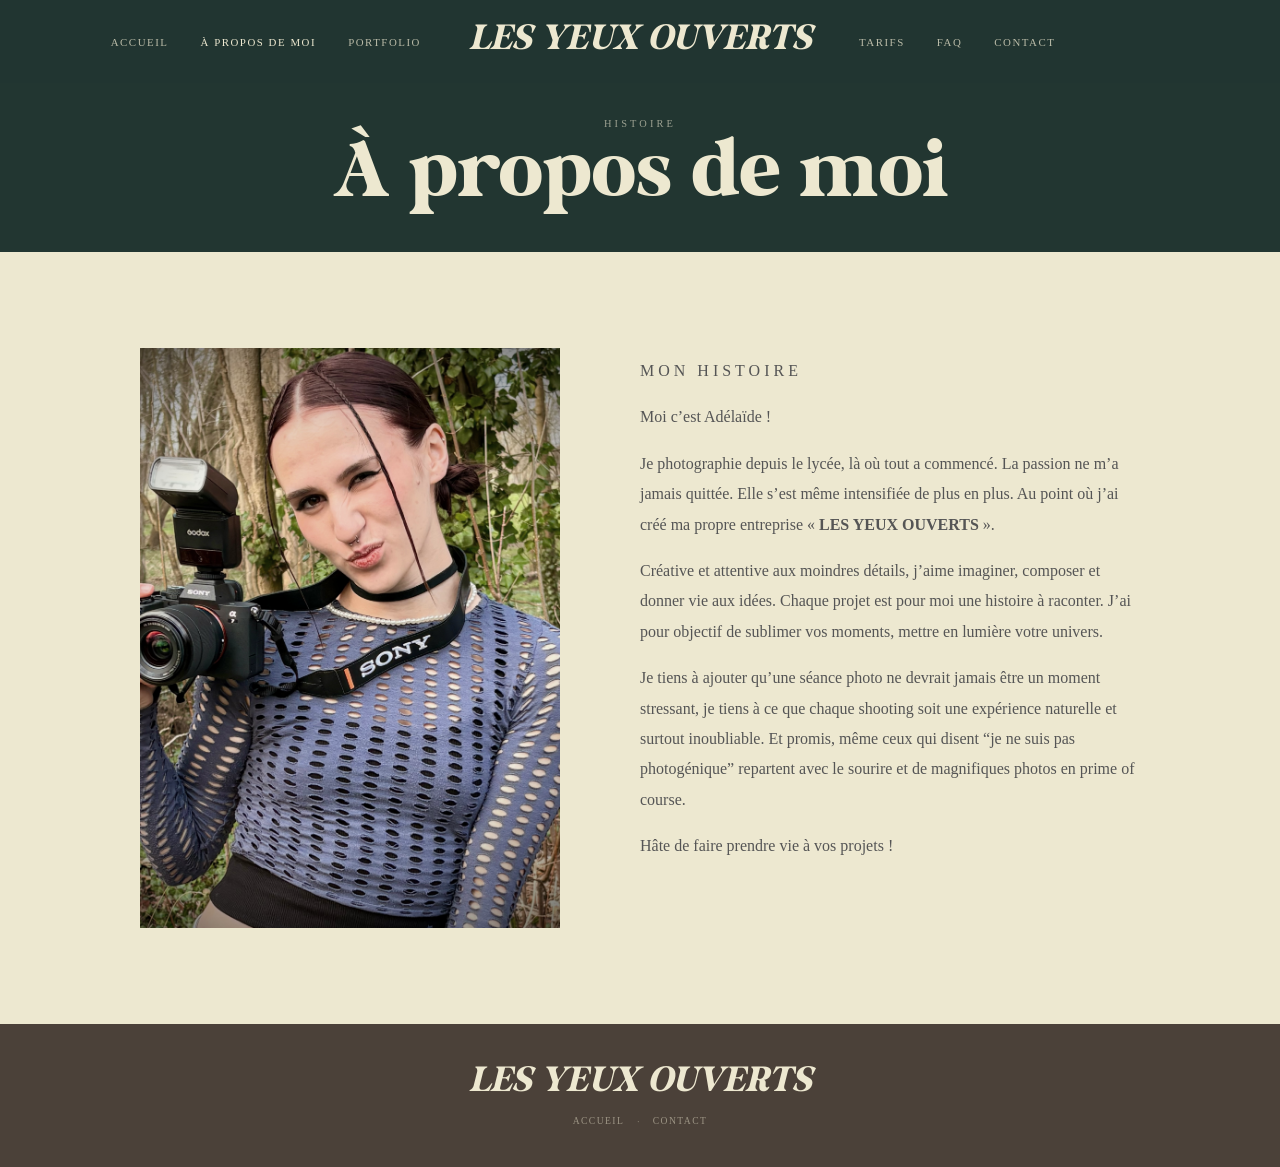
==== a-propos.html @ 40687af3 "update v1" ====
<!DOCTYPE HTML>
<html lang="fr">
<head>
	<meta charset="utf-8" />
	<meta name="viewport" content="width=device-width, initial-scale=1, user-scalable=no" />
	<title>À propos - Les yeux ouverts</title>
	<link rel="icon" type="image/x-icon" href="images/favicon.ico">
	<link rel="stylesheet" href="assets/css/about.css" />
</head>
<body>

	<!-- Navigation -->
	<nav id="navbar">
		<ul class="nav-left">
			<li><a href="index.html">Accueil</a></li>
			<li><a href="a-propos.html" class="active">À propos de moi</a></li>
			<li><a href="portfolio.html">Portfolio</a></li>
		</ul>
		<div class="nav-brand">
			<a href="index.html"><em>Les yeux ouverts</em></a>
		</div>
		<ul class="nav-right">
			<li><a href="tarifs.html">Tarifs</a></li>
			<li><a href="faq.html">FAQ</a></li>
			<li><a href="contact.html">Contact</a></li>
		</ul>
		<button class="hamburger" id="hamburger" aria-label="Menu">
			<span></span>
			<span></span>
			<span></span>
		</button>
	</nav>

	<div id="nav-mobile">
		<a href="index.html">Accueil</a>
		<a href="a-propos.html" class="active">À propos de moi</a>
		<a href="portfolio.html">Portfolio</a>
		<a href="tarifs.html">Tarifs</a>
		<a href="faq.html">FAQ</a>
		<a href="contact.html">Contact</a>
	</div>

	<!-- Hero -->
	<section id="about-hero">
		<div class="about-hero-content">
			<p class="about-hero-label">Histoire</p>
			<h1 class="about-hero-title">À propos de moi</h1>
		</div>
	</section>

	<!-- About content -->
	<section id="about-content">
		<div class="about-inner">
			<div class="about-photo">
				<img src="images/about.jpg" alt="Adélaïde Dronne photographe" />
			</div>
			<div class="about-text">
				<p class="about-label">Mon histoire</p>
				<p>
					Moi c’est Adélaïde  !
				</p>
				<p>
					Je photographie depuis le lycée, là où tout a commencé. La passion ne m’a jamais quittée. Elle s’est même intensifiée de plus en plus. Au point où j’ai 
					créé ma propre entreprise « <b>LES YEUX OUVERTS</b> ».
				</p>
				<p>
					Créative et attentive aux moindres détails, j’aime imaginer, composer et donner vie aux idées. Chaque projet est pour moi une 
					histoire à raconter. J’ai pour objectif de sublimer vos moments, mettre en lumière votre univers. 
				</p>
				<p>
					Je tiens à ajouter qu’une séance photo ne devrait jamais être un moment stressant, je tiens à ce que chaque shooting soit une 
					expérience naturelle et surtout inoubliable. Et promis, même ceux qui disent “je ne suis pas photogénique” repartent avec le 
					sourire et de magnifiques photos en prime of course. 
				</p>
				<p>
					Hâte de faire prendre vie à vos projets !
				</p>
				</div>
			</div>
		</div>
	</section>

	<!-- Quote -->
	<!-- <section id="about-quote">
		<blockquote>
			<p>"Ce que j'ai vu est devenu ce que je suis."</p>
			<cite>— Adélaïde Dronne</cite>
		</blockquote>
	</section> -->

	<!-- Footer -->
	<footer id="footer">
		<div class="footer-inner">
			<p class="footer-brand"><em>Les yeux ouverts</em></p>
			<div class="footer-links">
				<a href="index.html">Accueil</a>
				<span>·</span>
				<a href="contact.html">Contact</a>
			</div>
		</div>
	</footer>

	<script src="assets/js/nav.js"></script>
</body>
</html>
---- assets/css/about.css ----
@font-face {
	font-family: 'Milk And Honey';
	src: url('../fonts/MilkAndHoney.ttf') format('truetype');
	font-weight: normal;
	font-style: normal;
}

/* -----------------------------------------------
   Reset & base
----------------------------------------------- */

*, *::before, *::after {
	margin: 0;
	padding: 0;
	box-sizing: border-box;
}

body {
	font-family: 'Times New Roman', Times, serif;
	background: #EDE8D0;
	color: #4B4139;
}

/* -----------------------------------------------
   Navigation
----------------------------------------------- */

#navbar {
	position: fixed;
	top: 0;
	left: 0;
	right: 0;
	z-index: 100;
	display: grid;
	grid-template-columns: 1fr auto 1fr;
	align-items: center;
	column-gap: 3rem;
	padding: 1.4rem 3rem;
	background: rgba(34, 54, 49, 0.92);
}

.nav-left {
	justify-content: flex-end;
}

.nav-left,
.nav-right {
	display: flex;
	list-style: none;
	gap: 2rem;
}

.nav-left a,
.nav-right a {
	color: rgba(237, 232, 208, 0.75);
	text-decoration: none;
	font-size: 0.68rem;
	letter-spacing: 0.14em;
	font-weight: 400;
	text-transform: uppercase;
	transition: color 0.3s;
}

.nav-left a:hover,
.nav-right a:hover,
.nav-left a.active,
.nav-right a.active {
	color: #EDE8D0;
}

.nav-brand a {
	text-transform: uppercase;
	font-family: 'Milk And Honey', cursive;
	font-size: 2rem;
	color: #EDE8D0;
	text-decoration: none;
	white-space: nowrap;
}

/* -----------------------------------------------
   Hero
----------------------------------------------- */

#about-hero {
	background-color: #223631;
	height: 28vh;
	min-height: 180px;
	display: flex;
	align-items: center;
	justify-content: center;
	text-align: center;
	padding-top: 80px;
}

.about-hero-label {
	font-size: 0.65rem;
	letter-spacing: 0.3em;
	text-transform: uppercase;
	color: rgba(237, 232, 208, 0.6);
	margin-bottom: 0.8rem;
}

.about-hero-title {
	font-family: 'Milk And Honey', cursive;
	font-size: 4.5rem;
	font-weight: 400;
	color: #EDE8D0;
	line-height: 1;
}

/* -----------------------------------------------
   About content
----------------------------------------------- */

#about-content {
	background: #EDE8D0;
	padding: 6rem 2rem;
}

.about-inner {
	max-width: 1000px;
	margin: 0 auto;
	display: flex;
	gap: 5rem;
	align-items: flex-start;
}

.about-photo {
	flex: 0 0 420px;
}

.about-photo img {
	width: 100%;
	height: 580px;
	object-fit: cover;
	object-position: center top;
	display: block;
	filter: grayscale(20%);
}

.about-text {
	flex: 1;
	padding-top: 0.5rem;
}

.about-label {
	font-size: 3rem;
	letter-spacing: 0.25em;
	text-transform: uppercase;
	color: #888;
	margin-bottom: 0.8rem;
}

.about-name {
	font-family: 'Milk And Honey', cursive;
	font-size: 3.2rem;
	font-weight: 400;
	color: #4B4139;
	margin-bottom: 1.8rem;
	line-height: 1;
}

.about-text p {
	font-size: 1rem;
	font-weight: 300;
	line-height: 1.9;
	color: #555;
	margin-bottom: 1rem;
}

/* Stats */

.about-stats {
	display: flex;
	gap: 3rem;
	margin-top: 2.5rem;
	padding-top: 2rem;
	border-top: 1px solid #e0dcd4;
}

.stat {
	display: flex;
	flex-direction: column;
	gap: 0.3rem;
}

.stat-number {
	font-family: 'Milk And Honey', cursive;
	font-size: 2.8rem;
	color: #4B4139;
	line-height: 1;
}

.stat-label {
	font-size: 0.6rem;
	letter-spacing: 0.15em;
	text-transform: uppercase;
	color: #999;
}

/* -----------------------------------------------
   Quote
----------------------------------------------- */

#about-quote {
	background: #223631;
	padding: 5rem 2rem;
	text-align: center;
}

#about-quote blockquote p {
	font-family: 'Milk And Honey', cursive;
	font-size: 2.6rem;
	color: #EDE8D0;
	line-height: 1.3;
	margin-bottom: 1.2rem;
}

#about-quote blockquote cite {
	font-size: 0.65rem;
	letter-spacing: 0.2em;
	text-transform: uppercase;
	color: rgba(237, 232, 208, 0.55);
	font-style: normal;
}

/* -----------------------------------------------
   Footer
----------------------------------------------- */

#footer {
	background: #4B4139;
	padding: 2.5rem 2rem;
	text-align: center;
}

.footer-inner {
	display: flex;
	flex-direction: column;
	align-items: center;
	gap: 0.8rem;
}

.footer-brand {
	text-transform: uppercase;
	font-family: 'Milk And Honey', cursive;
	font-size: 2rem;
	color: #EDE8D0;
}

.footer-links {
	display: flex;
	align-items: center;
	gap: 0.8rem;
}

.footer-links a {
	color: rgba(237, 232, 208, 0.5);
	text-decoration: none;
	font-size: 0.6rem;
	letter-spacing: 0.15em;
	text-transform: uppercase;
	transition: color 0.3s;
}

.footer-links a:hover {
	color: rgba(237, 232, 208, 0.85);
}

.footer-links span {
	color: rgba(237, 232, 208, 0.3);
	font-size: 0.7rem;
}

/* -----------------------------------------------
   Hamburger
----------------------------------------------- */

.hamburger {
	display: none;
	flex-direction: column;
	justify-content: center;
	gap: 5px;
	background: none;
	border: none;
	cursor: pointer;
	padding: 0.4rem;
	z-index: 200;
}

.hamburger span {
	display: block;
	width: 22px;
	height: 1.5px;
	background: #EDE8D0;
	transition: transform 0.3s, opacity 0.3s;
	transform-origin: center;
}

.hamburger.open span:nth-child(1) {
	transform: translateY(6.5px) rotate(45deg);
}

.hamburger.open span:nth-child(2) {
	opacity: 0;
}

.hamburger.open span:nth-child(3) {
	transform: translateY(-6.5px) rotate(-45deg);
}

#nav-mobile {
	display: none;
	position: fixed;
	inset: 0;
	background: rgba(34, 54, 49, 0.97);
	z-index: 150;
	flex-direction: column;
	align-items: center;
	justify-content: center;
	gap: 2.5rem;
}

#nav-mobile.open {
	display: flex;
}

#nav-mobile a {
	color: rgba(237, 232, 208, 0.8);
	text-decoration: none;
	font-size: 1rem;
	letter-spacing: 0.2em;
	text-transform: uppercase;
	font-weight: 400;
	transition: color 0.2s;
}

#nav-mobile a:hover,
#nav-mobile a.active {
	color: #EDE8D0;
}

/* -----------------------------------------------
   Responsive
----------------------------------------------- */

@media (max-width: 820px) {
	.about-inner {
		flex-direction: column;
		gap: 3rem;
	}

	.about-photo {
		flex: none;
		width: 100%;
		max-width: 400px;
		margin: 0 auto;
	}

	.about-photo img {
		height: 400px;
	}

	.about-hero-title {
		font-size: 3.2rem;
	}
}

@media (max-width: 620px) {
	#navbar {
		padding: 1rem 1.2rem;
		column-gap: 0.5rem;
	}

	.nav-brand a {
		font-size: 1.3rem;
	}

	.nav-left,
	.nav-right {
		display: none;
	}

	.hamburger {
		display: flex;
		grid-column: 3;
		grid-row: 1;
		justify-self: end;
	}

	.about-stats {
		gap: 1.5rem;
	}

	#about-quote blockquote p {
		font-size: 1.8rem;
	}
}
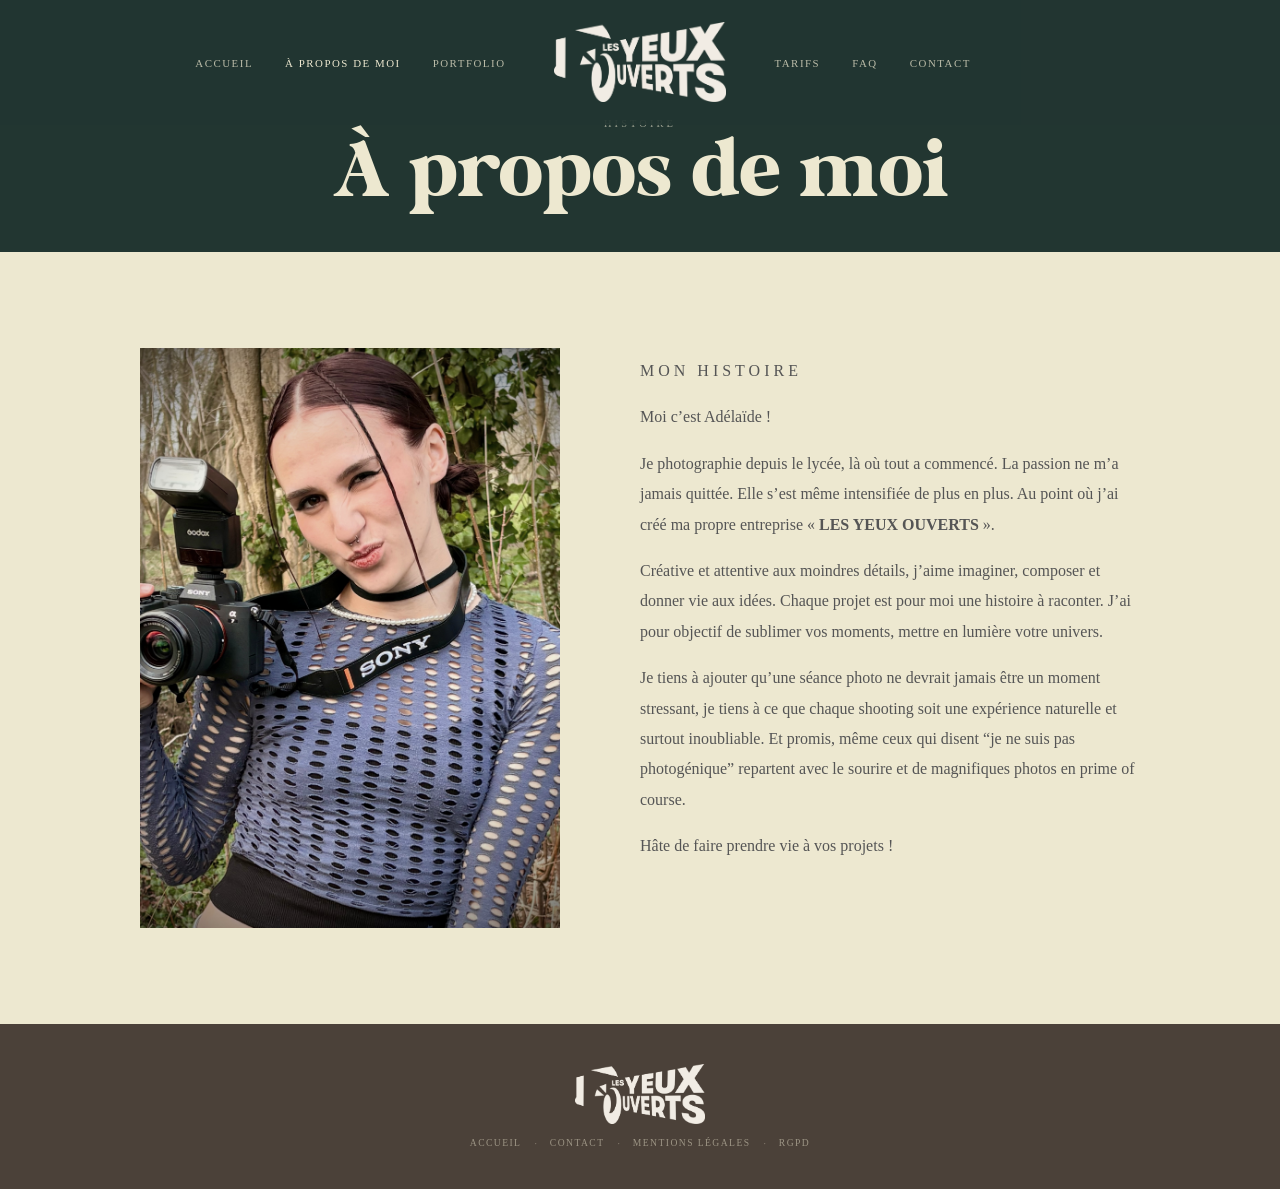
==== commit e12c91d5: "final change" ====
--- a/a-propos.html
+++ b/a-propos.html
@@ -17,7 +17,7 @@
 			<li><a href="portfolio.html">Portfolio</a></li>
 		</ul>
 		<div class="nav-brand">
-			<a href="index.html"><em>Les yeux ouverts</em></a>
+			<a href="index.html"><img src="images/logo.png" alt="Les yeux ouverts" class="nav-logo" /></a>
 		</div>
 		<ul class="nav-right">
 			<li><a href="tarifs.html">Tarifs</a></li>
@@ -91,11 +91,15 @@
 	<!-- Footer -->
 	<footer id="footer">
 		<div class="footer-inner">
-			<p class="footer-brand"><em>Les yeux ouverts</em></p>
+			<div class="footer-brand"><img src="images/logo.png" alt="Les yeux ouverts" class="footer-logo" /></div>
 			<div class="footer-links">
 				<a href="index.html">Accueil</a>
 				<span>·</span>
 				<a href="contact.html">Contact</a>
+				<span>·</span>
+				<a href="mentions-legales.html">Mentions légales</a>
+				<span>·</span>
+				<a href="rgpd.html">RGPD</a>
 			</div>
 		</div>
 	</footer>
--- a/assets/css/about.css
+++ b/assets/css/about.css
@@ -19,6 +19,9 @@
 	font-family: 'Times New Roman', Times, serif;
 	background: #EDE8D0;
 	color: #4B4139;
+	display: flex;
+	flex-direction: column;
+	min-height: 100vh;
 }
 
 /* -----------------------------------------------
@@ -77,6 +80,12 @@
 	white-space: nowrap;
 }
 
+.nav-logo {
+	height: 80px;
+	width: auto;
+	display: block;
+}
+
 /* -----------------------------------------------
    Hero
 ----------------------------------------------- */
@@ -113,6 +122,7 @@
 ----------------------------------------------- */
 
 #about-content {
+	flex: 1;
 	background: #EDE8D0;
 	padding: 6rem 2rem;
 }
@@ -246,6 +256,12 @@
 	font-family: 'Milk And Honey', cursive;
 	font-size: 2rem;
 	color: #EDE8D0;
+}
+
+.footer-logo {
+	height: 60px;
+	width: auto;
+	display: block;
 }
 
 .footer-links {
@@ -376,6 +392,10 @@
 		font-size: 1.3rem;
 	}
 
+	.nav-logo {
+		height: 60px;
+	}
+
 	.nav-left,
 	.nav-right {
 		display: none;
